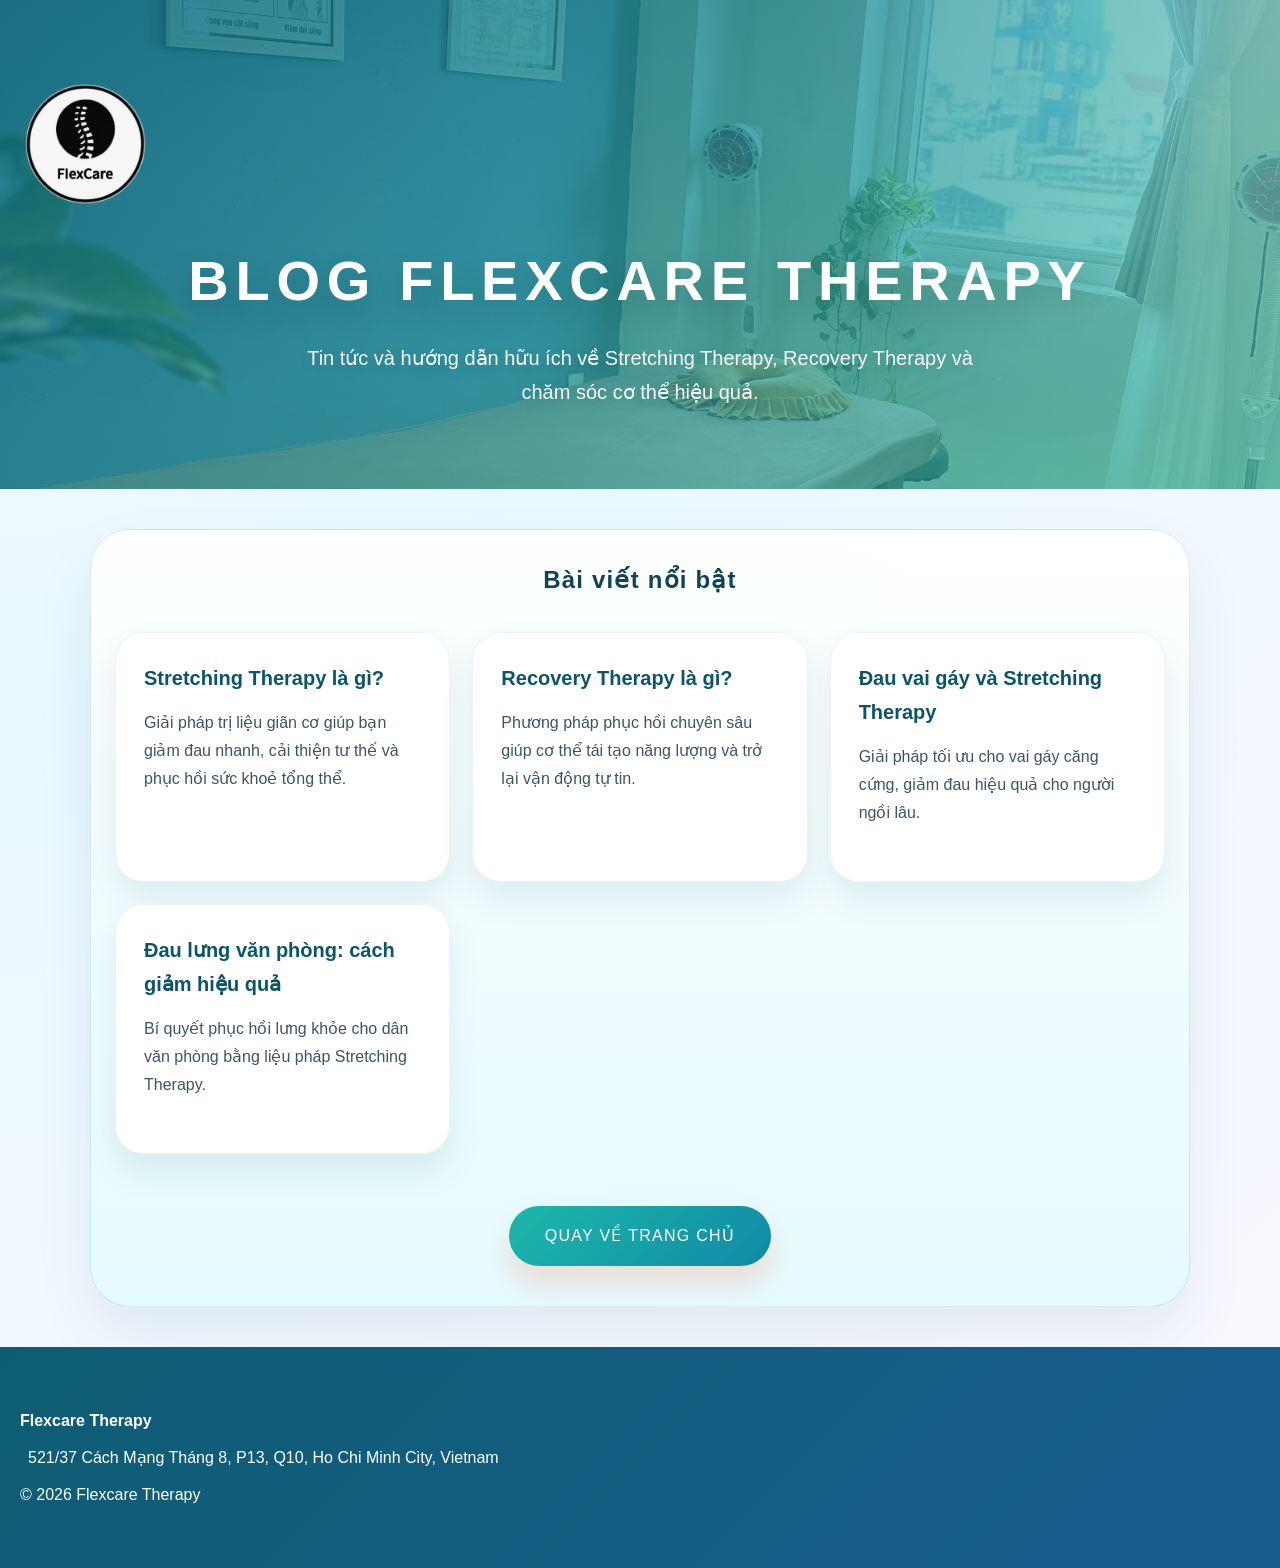
==== blog/index.html @ 04e843f5 "update big 6v1" ====
<!DOCTYPE html>
<html lang="vi">
  <head>
    <meta charset="UTF-8" />
    <meta name="viewport" content="width=device-width, initial-scale=1.0" />
    <title>Blog Flexcare Therapy - Stretching Therapy và phục hồi cơ thể</title>
    <meta name="description" content="Blog Flexcare Therapy cung cấp bài viết chuyên sâu về Stretching Therapy, Recovery Therapy, đau vai gáy và đau lưng văn phòng." />
    <link rel="stylesheet" href="../style.css" />
  </head>
  <body>
    <header>
      <img src="../assets/images/logo.png" alt="Flexcare Logo" class="logo" />
      <h1>Blog Flexcare Therapy</h1>
      <p>Tin tức và hướng dẫn hữu ích về Stretching Therapy, Recovery Therapy và chăm sóc cơ thể hiệu quả.</p>
    </header>
    <main>
      <section class="blog-preview" style="padding-top: 30px;">
        <h2>Bài viết nổi bật</h2>
        <div class="blog-grid">
          <article class="blog-card">
            <a href="stretching-therapy-la-gi.html">
              <h3>Stretching Therapy là gì?</h3>
              <p>Giải pháp trị liệu giãn cơ giúp bạn giảm đau nhanh, cải thiện tư thế và phục hồi sức khoẻ tổng thể.</p>
            </a>
          </article>
          <article class="blog-card">
            <a href="recovery-therapy.html">
              <h3>Recovery Therapy là gì?</h3>
              <p>Phương pháp phục hồi chuyên sâu giúp cơ thể tái tạo năng lượng và trở lại vận động tự tin.</p>
            </a>
          </article>
          <article class="blog-card">
            <a href="dau-vai-gay.html">
              <h3>Đau vai gáy và Stretching Therapy</h3>
              <p>Giải pháp tối ưu cho vai gáy căng cứng, giảm đau hiệu quả cho người ngồi lâu.</p>
            </a>
          </article>
          <article class="blog-card">
            <a href="dau-lung-van-phong.html">
              <h3>Đau lưng văn phòng: cách giảm hiệu quả</h3>
              <p>Bí quyết phục hồi lưng khỏe cho dân văn phòng bằng liệu pháp Stretching Therapy.</p>
            </a>
          </article>
        </div>
        <div class="blog-link">
          <a href="../index.html" class="btn">Quay về trang chủ</a>
        </div>
      </section>
    </main>
    <footer>
      <p><strong>Flexcare Therapy</strong></p>
      <p>
        <i class="fa-solid fa-location-dot"></i>
        521/37 Cách Mạng Tháng 8, P13, Q10, Ho Chi Minh City, Vietnam
      </p>
      <p>© <span id="year"></span> Flexcare Therapy</p>
    </footer>
    <script src="../script.js"></script>
  </body>
</html>
---- style.css ----
﻿* {
  margin: 0;
  padding: 0;
  box-sizing: border-box;
  font-family: 'Poppins', sans-serif;
}

html {
  scroll-behavior: smooth;
}

body {
  background: radial-gradient(circle at top left, #f4fcff 0%, #e9f8ff 35%, #fbf8ff 100%);
  color: #1e2a3a;
  line-height: 1.7;
  min-height: 100vh;
}

img,
picture,
video,
iframe {
  max-width: 100%;
  height: auto;
  display: block;
}

/* HEADER */

.site-nav {
  display: flex;
  flex-wrap: wrap;
  justify-content: center;
  gap: 18px;
  padding: 14px 20px;
  background: rgba(255, 255, 255, 0.92);
  position: sticky;
  top: 0;
  z-index: 50;
  border-bottom: 1px solid rgba(13, 94, 107, 0.12);
}

.site-nav a {
  color: #0c4b5d;
  text-decoration: none;
  font-weight: 600;
  transition: color 0.2s ease;
}

.site-nav a:hover,
.site-nav a:focus-visible {
  color: #009f8f;
}

.section--compact {
  padding-top: 40px;
  padding-bottom: 40px;
}

header {
  background: linear-gradient(135deg, rgba(11, 105, 127, 0.85), rgba(52, 195, 177, 0.65)),
    url('assets/images/thumnail1.jpg') center/cover no-repeat;
  color: white;
  text-align: center;
  padding: 80px 20px;
  position: relative;
  overflow: hidden;
}

header::before {
  content: '';
  position: absolute;
  inset: 0;
  background: radial-gradient(circle at top right, rgba(255, 255, 255, 0.25), transparent 36%);
  pointer-events: none;
}

.logo {
  width: 130px;
  margin-bottom: 25px;
}

header h1 {
  font-size: 56px;
  margin-bottom: 12px;
  letter-spacing: 0.12em;
  text-transform: uppercase;
  text-shadow: 0 12px 30px rgba(0, 0, 0, 0.18);
}

header p {
  font-size: 20px;
  opacity: 0.95;
  max-width: 680px;
  margin: auto;
  text-shadow: 0 4px 16px rgba(0, 0, 0, 0.12);
}

/* BUTTON */

.btn {
  display: inline-block;
  margin-top: 22px;
  padding: 14px 30px;
  background: linear-gradient(135deg, #ff8d5b, #ffb96c);
  color: white;
  text-decoration: none;
  border-radius: 999px;
  box-shadow: 0 18px 30px rgba(255, 137, 88, 0.25);
  transition: transform 0.25s ease, box-shadow 0.25s ease;
  text-transform: uppercase;
  letter-spacing: 0.08em;
}

.btn:hover {
  transform: translateY(-3px);
  box-shadow: 0 24px 40px rgba(255, 137, 88, 0.28);
}

/* SECTION */

section {
  max-width: 1100px;
  margin: auto;
  padding: 60px 20px;
}

section:nth-of-type(even) {
  background: rgba(0, 201, 167, 0.06);
  border-radius: 40px;
}

h2 {
  text-align: center;
  margin-bottom: 40px;
  color: #0f4357;
  letter-spacing: 0.05em;
}

/* SERVICES */

.services {
  display: grid;
  grid-template-columns: repeat(auto-fit, minmax(250px, 1fr));
  gap: 20px;
}

.card {
  background: linear-gradient(180deg, #ffffff 0%, #effbff 100%);
  padding: 28px;
  border-radius: 28px;
  text-align: center;
  box-shadow: 0 16px 40px rgba(20, 92, 119, 0.08);
  transition: transform 0.3s ease, box-shadow 0.3s ease;
  border: 1px solid rgba(29, 113, 130, 0.1);
}

.card:hover {
  transform: translateY(-6px);
  box-shadow: 0 24px 48px rgba(20, 92, 119, 0.14);
}

.card h3 {
  margin-bottom: 12px;
  color: #0b5569;
}

.card p {
  color: #3b5564;
}

/* BENEFITS */

.benefits {
  display: flex;
  flex-wrap: wrap;
  gap: 20px;
}

.benefit {
  flex: 1 1 300px;
  background: linear-gradient(135deg, #e7fffa, #f7fbff);
  padding: 24px;
  border-radius: 18px;
  border-left: 5px solid #00c7a6;
  color: #103841;
  box-shadow: 0 12px 25px rgba(8, 76, 83, 0.06);
}

.blog-preview {
  max-width: 1100px;
  margin: 40px auto;
  padding: 40px 24px;
  background: linear-gradient(180deg, rgba(255,255,255,0.95) 0%, rgba(227,250,255,0.95) 100%);
  border: 1px solid rgba(2, 131, 135, 0.14);
  border-radius: 40px;
  box-shadow: 0 28px 60px rgba(12, 67, 87, 0.08);
}

.blog-preview h2 {
  text-align: center;
  margin-bottom: 12px;
}

.blog-intro {
  max-width: 760px;
  margin: 0 auto;
  text-align: center;
  color: #2b4f5f;
  font-size: 1rem;
  line-height: 1.8;
}

.blog-grid {
  display: grid;
  grid-template-columns: repeat(auto-fit, minmax(260px, 1fr));
  gap: 22px;
  margin-top: 32px;
}

.blog-card {
  position: relative;
  background: white;
  border-radius: 28px;
  padding: 28px;
  min-height: 250px;
  box-shadow: 0 18px 35px rgba(11, 75, 92, 0.09);
  transition: transform 0.35s ease, box-shadow 0.35s ease, border-color 0.35s ease;
  border: 1px solid rgba(36, 110, 126, 0.08);
}

.blog-card:hover {
  transform: translateY(-8px);
  box-shadow: 0 30px 55px rgba(11, 75, 92, 0.18);
  border-color: rgba(0, 179, 153, 0.22);
}

.blog-card a {
  color: inherit;
  text-decoration: none;
  display: block;
  min-height: 100%;
}

.blog-card-badge {
  display: inline-block;
  margin-bottom: 18px;
  padding: 8px 14px;
  border-radius: 999px;
  background: linear-gradient(135deg, #1fb0a8, #52d6c4);
  color: white;
  font-size: 12px;
  letter-spacing: 0.08em;
  text-transform: uppercase;
}

.blog-card h3 {
  margin-bottom: 14px;
  color: #0b5569;
  font-size: 1.25rem;
}

.blog-card p {
  color: #3b5564;
  line-height: 1.75;
}

.blog-link {
  text-align: center;
  margin-top: 30px;
}

.blog-link .btn {
  padding: 16px 36px;
  border-radius: 999px;
  background: linear-gradient(135deg, #1db8aa, #0f8aa5);
}

.seo-content {
  background: linear-gradient(180deg, #ffffff 0%, #eaf9ff 100%);
  border: 1px solid rgba(0, 172, 135, 0.16);
  border-radius: 36px;
  padding: 42px 40px;
  margin: 40px auto;
  max-width: 980px;
  color: #17313c;
  box-shadow: 0 24px 50px rgba(4, 113, 117, 0.08);
}

.seo-content h2,
.seo-content h3 {
  color: #0a4f62;
  margin-bottom: 18px;
}

.seo-content p {
  margin-bottom: 18px;
  font-size: 1rem;
  color: #2d4854;
  line-height: 1.8;
}

.seo-highlight {
  position: relative;
  overflow: hidden;
}

.seo-label {
  display: inline-block;
  margin-bottom: 22px;
  padding: 10px 16px;
  border-radius: 999px;
  background: linear-gradient(135deg, #00c9a7, #2bd3ff);
  color: white;
  font-weight: 700;
  letter-spacing: 0.06em;
  text-transform: uppercase;
  font-size: 12px;
}

.seo-lead {
  font-size: 1.08rem;
  font-weight: 600;
  color: #0f3f54;
  margin-bottom: 24px;
}

.seo-points {
  margin: 18px 0 22px;
  padding: 22px 22px 18px;
  background: rgba(0, 201, 167, 0.08);
  border-left: 4px solid #00b194;
  border-radius: 20px;
}

.seo-points p {
  margin-bottom: 10px;
  font-weight: 700;
}

.seo-points ul {
  margin-left: 18px;
  color: #214e5d;
  list-style: disc inside;
}

.seo-points li {
  margin-bottom: 10px;
}

/* FEEDBACK */

.feedback-section {
  text-align: center;
}

.feedback-grid {
  display: grid;
  grid-template-columns: repeat(2, 1fr);
  gap: 18px;
  margin-top: 30px;
}

.feedback-card {
  background: linear-gradient(180deg, #f7faff 0%, #e4fcff 100%);
  border-radius: 24px;
  overflow: hidden;
  box-shadow: 0 12px 30px rgba(1, 95, 119, 0.12);
  cursor: pointer;
  transition: transform 0.3s ease, box-shadow 0.3s ease;
  border: 1px solid rgba(0, 183, 160, 0.12);
}

.feedback-card:hover {
  transform: translateY(-6px);
  box-shadow: 0 20px 40px rgba(1, 95, 119, 0.18);
}

.feedback-card img {
  width: 100%;
  height: 280px;
  object-fit: cover;
  display: block;
}

/* POPUP */

.popup {
  position: fixed;
  top: 0;
  left: 0;
  width: 100%;
  height: 100%;
  background: rgba(0, 0, 0, 0.85);
  display: none;
  justify-content: center;
  align-items: center;
  z-index: 9999;
  padding: 20px;
}

.popup img {
  max-width: 90%;
  max-height: 90%;
  border-radius: 20px;
}

/* FLOAT CONTACT */

.contact-fixed {
  position: fixed;
  bottom: 14px;
  right: 8px;
  display: flex;
  flex-direction: column;
  align-items: flex-end;
  gap: 10px;
  z-index: 9999;
  padding: 0 4px 4px 0;
}

.contact-fixed a {
  width: 48px;
  height: 48px;
  border-radius: 50%;
  color: white;
  display: flex;
  align-items: center;
  justify-content: center;
  text-decoration: none;
  box-shadow: 0 10px 26px rgba(0, 0, 0, 0.18);
  transition: transform 0.2s ease, box-shadow 0.2s ease;
}

.contact-fixed a:hover {
  transform: scale(1.08);
  box-shadow: 0 16px 32px rgba(0, 0, 0, 0.24);
}

/* Contact prompt pill */
.contact-prompt {
  background: linear-gradient(135deg, #00c9a7 0%, #00a3ff 100%);
  color: #ffffff;
  padding: 12px 16px;
  border-radius: 28px;
  font-size: 13px;
  font-weight: 700;
  letter-spacing: 0.01em;
  box-shadow: 0 16px 36px rgba(0, 70, 110, 0.18);
  max-width: 240px;
  text-align: left;
  line-height: 1.35;
  position: relative;
  overflow: visible;
  animation: slideIn 420ms cubic-bezier(.2,.9,.2,1) both;
  white-space: normal;
}

.contact-prompt::after {
  content: '';
  width: 12px;
  height: 12px;
  background: #ffffff;
  position: absolute;
  right: 18px;
  bottom: -6px;
  transform: rotate(45deg);
  box-shadow: 0 4px 10px rgba(0, 0, 0, 0.1);
}

.contact-prompt:hover {
  transform: translateX(-5px);
}

@media (max-width: 700px) {
  .contact-fixed {
    bottom: 12px;
    right: 6px;
    gap: 8px;
  }

  .contact-fixed a {
    width: 44px;
    height: 44px;
  }

  .contact-prompt {
    max-width: 200px;
    font-size: 12px;
    padding: 10px 14px;
    line-height: 1.4;
    box-shadow: 0 14px 30px rgba(0, 70, 110, 0.18);
  }

  .contact-prompt::after {
    right: 16px;
    bottom: -6px;
  }
}

@keyframes slideIn {
  from { transform: translateX(18px) scale(.98); opacity: 0 }
  to   { transform: translateX(0) scale(1); opacity: 1 }
}

.zalo {
  background: linear-gradient(135deg, #00a8ff, #0066cc);
}

.fb {
  background: linear-gradient(135deg, #4267b2, #2a4aa0);
}

.phone {
  background: linear-gradient(135deg, #00c853, #00b27a);
}

footer {
  background: linear-gradient(135deg, #0d5d72, #175c8f);
  color: white;
  padding: 50px 20px;
}

.footer-grid {
  display: grid;
  grid-template-columns: minmax(220px, 1fr) minmax(320px, 1fr);
  gap: 32px;
  align-items: start;
  max-width: 1100px;
  margin: 0 auto;
}

.footer-contact {
  text-align: left;
}

.footer-title {
  font-size: 1.45rem;
  font-weight: 700;
  margin-bottom: 18px;
}

footer p {
  margin: 10px 0;
  line-height: 1.7;
}

footer i {
  margin-right: 8px;
}

footer a {
  color: #fff;
  text-decoration: none;
}

footer .map-link {
  margin-top: 12px;
}

footer .map-link a {
  color: #fff;
  text-decoration: underline;
}

.footer-note {
  margin-top: 32px;
  opacity: 0.85;
  text-align: center;
}

.map-embed-wrap {
  margin-top: 12px;
  max-width: 360px;
  border-radius: 10px;
  overflow: hidden;
  box-shadow: 0 6px 18px rgba(2,8,23,0.25);
}

.map-embed {
  width: 100%;
  height: 180px;
  border: 0;
  display: block;
}

@media (max-width: 600px) {
  .map-embed {
    height: 160px;
  }
  .map-embed-wrap {
    max-width: 100%;
  }
}

/* BOOKING */

.booking {
  padding: 60px 20px;
  text-align: center;
  background: #ffffff;
  border: 1px solid rgba(0, 0, 0, 0.06);
  border-radius: 30px;
  box-shadow: 0 20px 45px rgba(0, 0, 0, 0.08);
  max-width: 980px;
  margin: 50px auto;
}

.booking h2 {
  font-size: 46px;
  margin-bottom: 35px;
  color: #0c3a51;
  letter-spacing: 0.18em;
  font-weight: 800;
  text-transform: uppercase;
  position: relative;
}

.booking h2::after {
  content: '';
  display: block;
  width: 90px;
  height: 4px;
  margin: 16px auto 0;
  border-radius: 999px;
  background: linear-gradient(90deg, #00c9a7, #00f7b8);
}

.booking form {
  display: grid;
  grid-template-columns: repeat(auto-fit, minmax(240px, 1fr));
  gap: 20px;
  max-width: 900px;
  margin: auto;
}

.booking input,
.booking select,
.booking textarea {
  width: 100%;
  padding: 16px 18px;
  border: 1px solid rgba(0, 0, 0, 0.08);
  border-radius: 14px;
  font-size: 16px;
  background: #f8fcfd;
  box-shadow: 0 10px 30px rgba(0, 0, 0, 0.05);
  outline: none;
  transition: 0.25s ease;
}

.booking input,
.booking select,
.booking textarea {
  position: relative;
}

.booking textarea {
  min-height: 120px;
  resize: vertical;
}

 .booking input[type="date"],
 .booking input[type="time"] {
   cursor: pointer;
 }

 .date-field {
   position: relative;
 }

 .date-field .date-placeholder {
   position: absolute;
   left: 18px;
   top: 50%;
   transform: translateY(-50%);
   color: rgba(12, 58, 81, 0.75);
   pointer-events: none;
   font-size: 16px;
 }

 .date-field.has-value .date-placeholder {
   display: none;
 }

 .booking input[type="date"] {
   color: #1e2a3a;
 }

.booking input[type="date"]::-webkit-calendar-picker-indicator {
  position: absolute;
  right: 18px;
  top: 50%;
  transform: translateY(-50%);
  color: rgba(12, 58, 81, 0.75);
  opacity: 0.9;
}

.booking input:focus,
.booking select:focus,
.booking textarea:focus {
  border-color: #00c9a7;
  box-shadow: 0 0 0 4px rgba(0, 201, 167, 0.12);
}

.booking button {
  grid-column: 1 / -1;
  width: 100%;
  padding: 16px 24px;
  border: none;
  border-radius: 30px;
  background: linear-gradient(135deg, #09b597, #2afbda);
  color: white;
  font-size: 16px;
  font-weight: 700;
  cursor: pointer;
  transition: transform 0.3s ease, box-shadow 0.3s ease, background-position 0.3s ease;
  background-size: 200% 100%;
  background-position: left;
  box-shadow: 0 14px 34px rgba(9, 181, 151, 0.24);
  text-transform: uppercase;
  letter-spacing: 0.03em;
  overflow: hidden;
  position: relative;
}

.booking button:hover {
  transform: translateY(-3px);
  opacity: 0.98;
  background-position: right;
  box-shadow: 0 18px 35px rgba(0, 201, 167, 0.28);
}

.booking button.pulse {
  animation: pulse-button 1.2s ease-in-out;
}

@keyframes pulse-button {
  0%,
  100% {
    transform: scale(1);
  }
  50% {
    transform: scale(1.03);
  }
}

/* MOBILE */

@media (max-width: 980px) {
  header {
    padding: 60px 18px;
  }

  header h1 {
    font-size: 36px;
    letter-spacing: 0.05em;
  }

  header p {
    font-size: 17px;
    max-width: 100%;
    padding: 0 8px;
  }

  section {
    padding: 36px 18px;
  }

  .site-nav {
    justify-content: space-around;
    padding: 12px 14px;
  }

  .services,
  .blog-grid,
  .feedback-grid,
  .footer-grid,
  .booking form,
  .benefits {
    grid-template-columns: 1fr;
  }

  .benefits {
    display: grid;
  }

  .blog-card,
  .card,
  .feedback-card,
  .seo-content,
  .booking,
  .blog-preview,
  .cta-section,
  footer {
    margin-left: 0;
    margin-right: 0;
  }

  header {
    background: linear-gradient(135deg, rgba(11, 105, 127, 0.95), rgba(52, 195, 177, 0.85));
    background-image: none;
  }

  .card,
  .blog-card,
  .feedback-card,
  .seo-content,
  .booking,
  .map-embed-wrap {
    box-shadow: 0 10px 20px rgba(0, 0, 0, 0.08);
  }

  .cta-section {
    padding: 32px 18px;
  }

  .cta-section h2 {
    font-size: 28px;
  }

  .feedback-card img {
    height: 220px;
  }

  .booking {
    padding: 28px 18px;
    margin: 30px auto;
  }

  .booking h2 {
    font-size: 30px;
    margin-bottom: 24px;
  }

  .booking input,
  .booking select,
  .booking textarea,
  .booking button {
    font-size: 15px;
  }

  .booking button {
    padding: 16px 18px;
  }

  .blog-link .btn,
  .btn {
    width: 100%;
    margin-top: 20px;
  }

  .footer-note {
    margin-top: 24px;
  }
}

@media (max-width: 700px) {
  .footer-grid {
    grid-template-columns: 1fr;
  }

  .footer-contact {
    text-align: left;
  }

  .map-embed-wrap {
    max-width: 100%;
  }

  .contact-fixed {
    display: none;
  }

  .contact-prompt {
    display: none;
  }
}
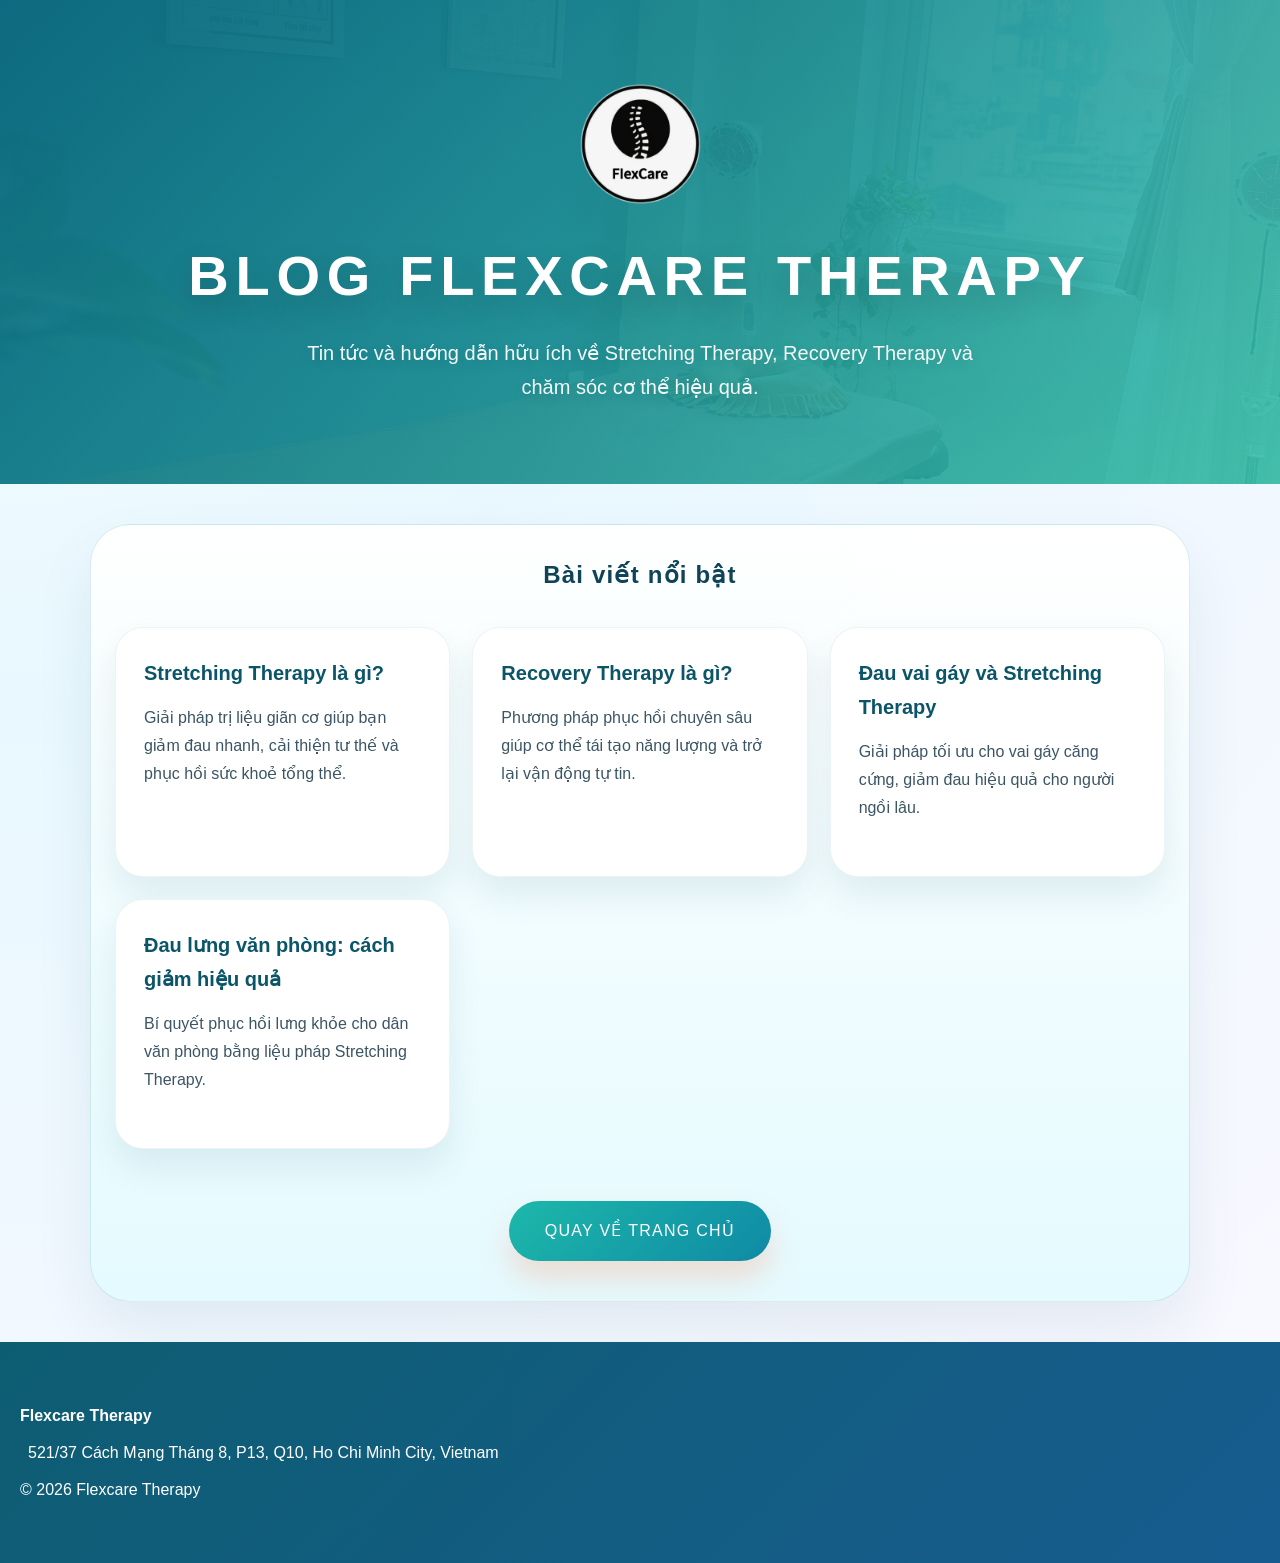
==== commit b6d8fe5c: "fix 6v1.2" ====
--- a/blog/index.html
+++ b/blog/index.html
@@ -6,6 +6,11 @@
     <title>Blog Flexcare Therapy - Stretching Therapy và phục hồi cơ thể</title>
     <meta name="description" content="Blog Flexcare Therapy cung cấp bài viết chuyên sâu về Stretching Therapy, Recovery Therapy, đau vai gáy và đau lưng văn phòng." />
     <link rel="stylesheet" href="../style.css" />
+    <link rel="icon" type="image/png" sizes="32x32" href="../assets/images/logo.png" />
+    <link rel="icon" type="image/png" sizes="16x16" href="../assets/images/logo.png" />
+    <link rel="shortcut icon" href="../assets/images/logo.png" />
+    <link rel="apple-touch-icon" sizes="180x180" href="../assets/images/logo.png" />
+    <meta name="theme-color" content="#0d5d72" />
   </head>
   <body>
     <header>
--- a/style.css
+++ b/style.css
@@ -67,17 +67,36 @@
   overflow: hidden;
 }
 
+/* subtle highlight area on top-right */
 header::before {
   content: '';
   position: absolute;
   inset: 0;
   background: radial-gradient(circle at top right, rgba(255, 255, 255, 0.25), transparent 36%);
   pointer-events: none;
+  z-index: 0;
+}
+
+/* consistent overlay to dim the background image on all devices */
+header::after {
+  content: '';
+  position: absolute;
+  inset: 0;
+  background: linear-gradient(135deg, rgba(11, 105, 127, 0.85), rgba(52, 195, 177, 0.65));
+  z-index: 1;
+  pointer-events: none;
+}
+
+/* keep header children above the overlay */
+header > * {
+  position: relative;
+  z-index: 2;
 }
 
 .logo {
   width: 130px;
-  margin-bottom: 25px;
+  display: block;
+  margin: 0 auto 20px;
 }
 
 header h1 {
@@ -749,6 +768,9 @@
 @media (max-width: 980px) {
   header {
     padding: 60px 18px;
+    background: linear-gradient(135deg, rgba(11, 105, 127, 0.85), rgba(52, 195, 177, 0.65)), url('assets/images/thumnail1.jpg') center/cover no-repeat;
+    background-blend-mode: overlay;
+    min-height: 420px;
   }
 
   header h1 {
@@ -797,8 +819,9 @@
   }
 
   header {
-    background: linear-gradient(135deg, rgba(11, 105, 127, 0.95), rgba(52, 195, 177, 0.85));
-    background-image: none;
+    background: linear-gradient(135deg, rgba(11, 105, 127, 0.70), rgba(52, 195, 177, 0.60)), url('assets/images/thumnail1.jpg') center/cover no-repeat;
+    background-attachment: scroll;
+    background-blend-mode: overlay;
   }
 
   .card,
@@ -875,3 +898,60 @@
     display: none;
   }
 }
+
+/* Small phones: fix nav overlapping header and tighten hero */
+@media (max-width: 480px) {
+  .site-nav {
+    position: relative; /* disable sticky */
+    top: auto;
+    padding: 8px 10px;
+    gap: 10px;
+    justify-content: space-between;
+    background: rgba(255,255,255,0.98);
+    box-shadow: 0 6px 18px rgba(2,8,23,0.06);
+  }
+
+  .site-nav a {
+    font-size: 14px;
+    padding: 6px 8px;
+  }
+
+  header {
+    padding: 36px 14px;
+    background: linear-gradient(135deg, rgba(11, 105, 127, 0.80), rgba(52, 195, 177, 0.70)), url('assets/images/thumnail1.jpg') center/cover no-repeat;
+    background-attachment: scroll;
+    background-blend-mode: overlay;
+    text-align: center;
+  }
+
+  .logo {
+    width: 88px;
+    display: block;
+    margin: 0 auto 12px;
+  }
+
+  header h1 {
+    font-size: 22px;
+    letter-spacing: 0.04em;
+    margin-bottom: 8px;
+  }
+
+  header {
+    padding: 36px 14px;
+    background: linear-gradient(135deg, rgba(11, 105, 127, 0.85), rgba(52, 195, 177, 0.65)), url('assets/images/thumnail1.jpg') center/cover no-repeat;
+    background-attachment: scroll;
+    background-blend-mode: overlay;
+    text-align: center;
+    min-height: 420px;
+  }
+  /* Make sure main content isn't hidden under nav */
+  main { padding-top: 0; }
+
+  .booking { margin-top: 12px; }
+
+  /* make CTA and buttons full width for easier tapping */
+  .btn, .booking button { width: 100%; }
+
+  /* Reduce spacing for compactness */
+  section { padding: 24px 14px; }
+}
